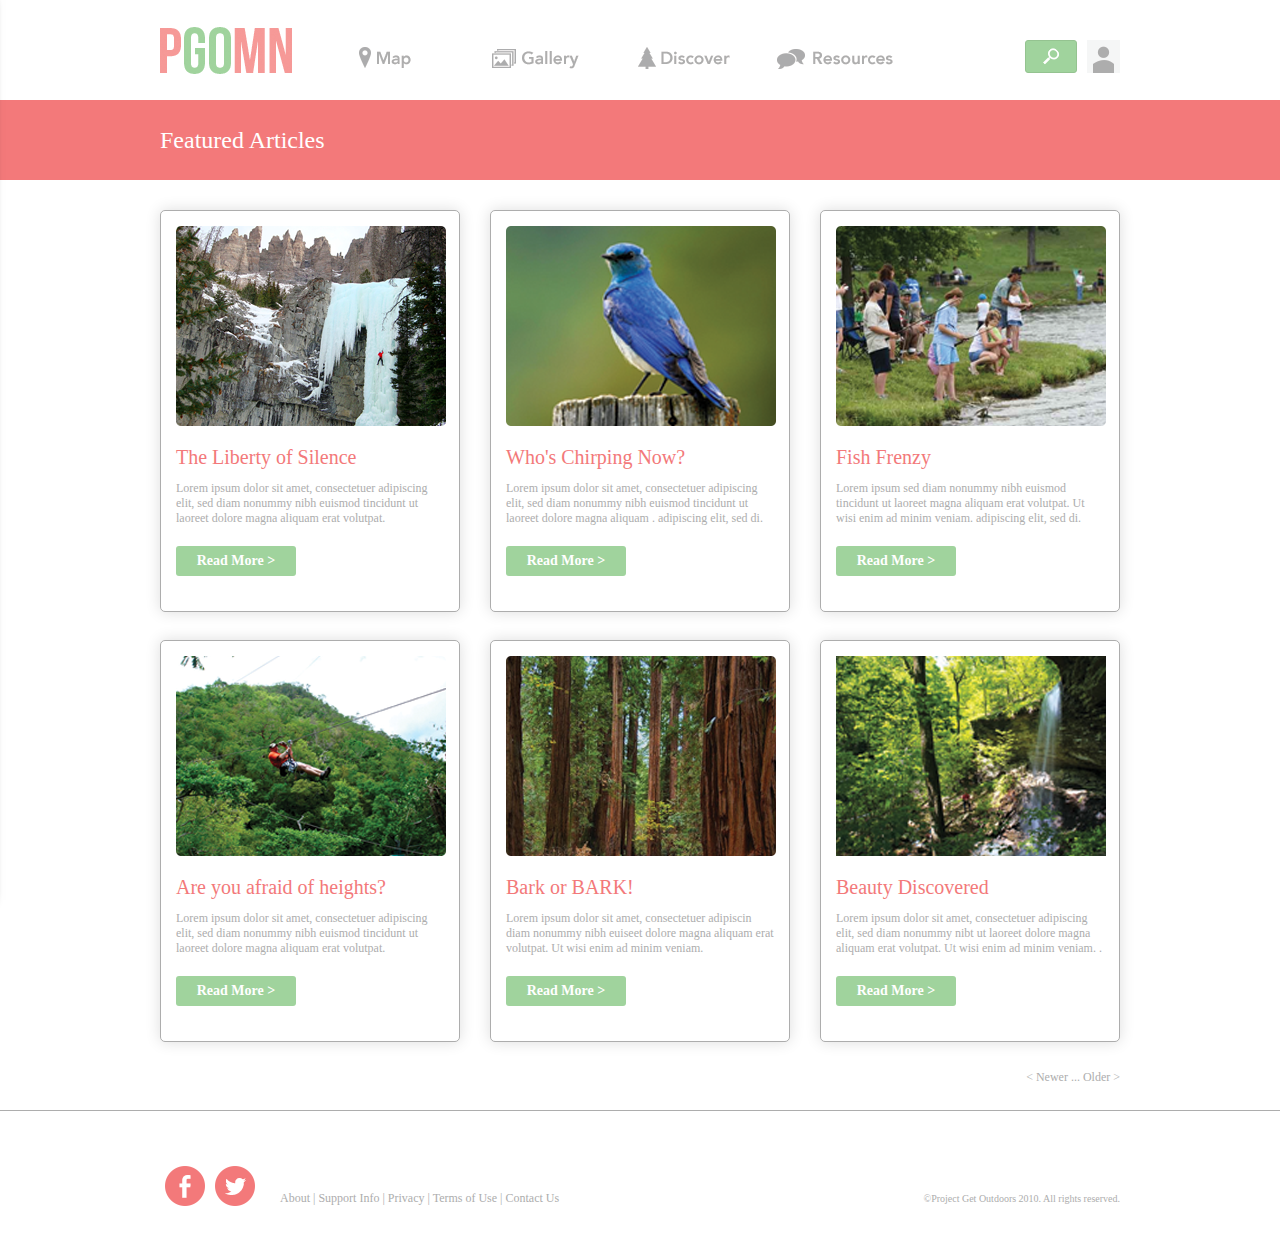
==== discover.html @ 33cde493 "first commit" ====
<!DOCTYPE html PUBLIC "-//W3C//DTD XHTML 1.0 Transitional//EN" "http://www.w3.org/TR/xhtml1/DTD/xhtml1-transitional.dtd">

<html xmlns="http://www.w3.org/1999/xhtml">
	<head>
		<meta http-equiv="Content-Type" content="text/html; charset=utf-8" />

		<meta http-equiv="X-UA-Compatible" content="IE=edge,chrome=1">

		<title>PGOMN</title>

		<link rel="icon" type="image/png" href="images/icon.png">

		<link href="css/style.css" rel="stylesheet" type="text/css" />

		<script type="text/javascript" src="js/jquery.js"></script>

		<script type="text/javascript" src="js/functions.js"></script>

		<meta name="viewport" content="width=device-width, initial-scale=1.0">

		<link rel="stylesheet" href="leaflet-0.6.4/leaflet.css" />

		<link rel="stylesheet" href="leaflet-0.6.4/leaflet.ie.css" />

		<script type="text/javascript" src="leaflet-0.6.4/leaflet.js"></script>

		<script type="text/javascript" src="leaflet-0.6.4/leaflet-src.js"></script>


		<style type="text/css">
			@import url("http://fast.fonts.net/lt/1.css?apiType=css&c=e355c861-01b1-495c-8036-0de559396265&fontids=721220,721238,721250");
			@font-face{
			font-family:"Avenir LT W01 35 Light";
			src:url("Fonts/721220/3511a780-31ca-4ee1-9083-89b1b7185748.eot?#iefix");
			src:url("Fonts/721220/3511a780-31ca-4ee1-9083-89b1b7185748.eot?#iefix") format("eot"),url("Fonts/721220/c4352a95-7a41-48c1-83ce-d8ffd2a3b118.woff") format("woff"),url("Fonts/721220/3e419b5b-c789-488d-84cf-a64009cc308e.ttf") format("truetype"),url("Fonts/721220/ca038835-1be3-4dc5-ba25-be1df6121499.svg#ca038835-1be3-4dc5-ba25-be1df6121499") format("svg");
					}
		</style>

	</head>

	<body>

		<div class="center">
			<div class="callout">
			</div>
			<div class="search-filter">
				<div class="filter-row">
					<a href="winter.html">
					<div class="filter-button">
						<img src="images/winter.png" />
					</div>
				</a>
					<div class="filter-button">
						<img src="images/parks.png" />
					</div>
					<div class="filter-button">
						<img src="images/fall.png" />
					</div>
					<div class="filter-button">
						<img src="images/animals.png" />
					</div>
					<div class="filter-button">
						<img src="images/city.png" />
					</div>
				</div>
				<div class="filter-row">
					<div class="filter-button">
						<img src="images/trees.png" />
					</div>
					<div class="filter-button">
						<img src="images/camping.png" />
					</div>
					<div class="filter-button">
						<img src="images/lakes.png" />
					</div>
					<div class="filter-button">
						<img src="images/free.png" />
					</div>
					<div class="filter-button">
						<img src="images/summer.png" />
					</div>
				</div>
			</div>
		</div>

		<div class="menu-panel">
			<div class="panel-top">
				<p style="float:left; font-size:20px; color: #f3797a;padding:25px 0 0 0;">Menu Options</p>
				<div class="menu" style="float: right;">
				</div>
			</div>	
			<div class="clear">
			</div>
			<div class="divide">
			</div>

			<div class="panel-search">
				<img src="images/panel-search.png" />
			</div>
			<div class="small-filter">
				<img src="images/small-filter.png" />
			</div>
			<div class="divide">
			</div>
				<a href="map.html">	
					<div class="panel-tab">
						<img src="images/panel-map.png" />
					</div>	
				</a>

			<div class="divide">
			</div>

				<a href="gallery.html">	
					<div class="panel-tab">
						<img src="images/panel-gallery.png" />
					</div>	
				</a>

			<div class="divide">
			</div>

				<a href="discover.html">	
					<div class="panel-tab">
						<img src="images/panel-discover.png" />
					</div>	
				</a>

			<div class="divide">
			</div>

				<a href="resources.html">	
					<div class="panel-tab">
						<img src="images/panel-resources.png" />
					</div>	
				</a>

			<div class="divide">
			</div>	
			
		</div>

		
		<div class="header">
			<div class="center">
				<div class="menu">
				</div>
				<a href="home.html">
					<div class="logo">
						<img src="images/logo.png" />
						
					</div>
					<div class="logo-small">
						<img src="images/logo-small.png" />
					</div>
				</a>	
				<div class="profile-small">
				</div>
				<a href="map.html">	
					<div class="map-tab">
						<img src="images/map_icon.png" />
					</div>	
				</a>	
				<a href="gallery.html">	
					<div class="gallery-tab">
						<img src="images/gallery_icon.png" />
					</div>
				</a>	
				<a href="discover.html">	
					<div class="discover-tab">
						<img src="images/discover_icon.png" />
					</div>
				</a>	
				<a href="resources.html">	
					<div class="resources-tab">
						<img src="images/resources_icon.png" />
					</div>
				</a>	
					<div class="profile">
					</div>

					<div class="search">
						<img src="images/search.png" />
					</div>
			</div>
		</div>

		<div class="divider">
		</div>	

		<div class="content">
			<div class="title">
					<div class="center">
						Featured Articles
					</div>
				</div>
			
			<div class="articles">
				<div class="center">
					<div class="tall-row">
						
						<div class="story">
							<div class="article-image">
								<img src="images/image-10.png" />
							</div>	
							<div class="clear">
							</div>
							<h3>The Liberty of Silence</h3>
							<p>Lorem ipsum dolor sit amet, consectetuer adipiscing elit, sed diam nonummy nibh euismod tincidunt ut laoreet dolore magna aliquam erat volutpat. </p>
							<a href="http://adventureblog.nationalgeographic.com/2013/10/01/navigations-the-liberty-of-silence/" target="_blank">
								<div class="read">
									Read More >
								</div>
							</a>
						</div>
						<div class="story-center">
							<div class="article-image">
								<img src="images/image-11.png" />
							</div>
							<div class="clear">
							</div>
							<h3>Who's Chirping Now?</h3>
							<p>Lorem ipsum dolor sit amet, consectetuer adipiscing elit, sed diam nonummy nibh euismod tincidunt ut laoreet dolore magna aliquam .
							adipiscing elit, sed di.</p>
							<div class="read">
								Read More >
							</div>
						</div>
						<div class="story">
							<div class="article-image">
								<img src="images/image-12.png" />
							</div>
							<div class="clear">
							</div>
							<h3>Fish Frenzy</h3>
							<p>Lorem ipsum sed diam nonummy nibh euismod tincidunt ut laoreet magna aliquam erat volutpat. Ut wisi enim ad minim veniam. adipiscing elit, sed di.</p>
							<div class="read">
								Read More >
							</div>
						</div>
					</div>
					<div class="tall-row">
						<div class="story">
							<div class="article-image">
								<img src="images/image-13.png" />
							</div>
							<div class="clear">
							</div>
							<h3>Are you afraid of heights?</h3>
							<p>Lorem ipsum dolor sit amet, consectetuer adipiscing elit, sed diam nonummy nibh euismod tincidunt ut laoreet dolore magna aliquam erat volutpat. </p>
							<div class="read">
								Read More >
							</div>
						</div>
						<div class="story-center">
							<div class="article-image">
								<img src="images/image-14.png" />
							</div>
							<div class="clear">
							</div>
							<h3>Bark or BARK!</h3>
							<p>Lorem ipsum dolor sit amet, consectetuer adipiscin diam nonummy nibh euiseet dolore magna aliquam erat volutpat. Ut wisi enim ad minim veniam.</p>
							<div class="read">
								Read More >
							</div>
						</div>
						<div class="story">
							<div class="article-image">
								<img src="images/image-15.png" />
							</div>
							<div class="clear">
							</div>
							<h3>Beauty Discovered</h3>
							<p>Lorem ipsum dolor sit amet, consectetuer adipiscing elit, sed diam nonummy nibt ut laoreet dolore magna aliquam erat volutpat. Ut wisi enim ad minim veniam. .</p>
							<div class="read">
								Read More >
							</div>
						</div>
					</div>
					<div class="next">
						< Newer ... Older >
					</div>
				</div>
			</div>	
		</div>

		<div class="divide">
		</div>

		<div class="footer">
			<div class="center">	
				<div class="footer-links">
					<div class="social">
						<div class="facebook">
							<img src="images/facebook.png" />
						</div>
						<div class="twitter">
							<img src="images/twitter.png" />
						</div>
					</div>
					<p>
					About  |  Support Info  |  Privacy |  Terms of Use  |  Contact Us
					</p>
				</div>
				<div class="copyright">
					<p>
					©Project Get Outdoors 2010. All rights reserved.
					</p>
				</div>
			</div>
		</div>
	</body>

</html>
---- css/style.css ----
html {}

body {
	margin: 0;
	font-family: 'Avenir';
}
h1 {
	font-size: 24px;
	color: #a0d39d;
	font-weight: lighter;
	line-height: 0;
}
h2 {
	height: 60px;
	font-size: 24px;
	font-weight: lighter;
	color: #fff;
	width: 100%;
	/*border-bottom: solid 1px #adadad;*/
	line-height: 60px;
	background-color: #f3797a;

}
h3 {
	height: 25px;
	font-size: 20px;
	font-weight: lighter;
	color: #f3797a;

}
p {
	font-size: 16px;
	color: #adadad;
	margin: -10px 0 0 0;
}
a {
	color: #a0d39d;
}
.center {
	width: 960px;
	height: auto;
	margin: auto;
}
.divide {
	height: 1px;
	width: auto;
	background-color: #adadad;
}
.clear {
	clear: both;
}
.title {
	height: 80px;
	width: 100%;
	background-color: #f3797a;
	font-size: 24px;
	font-weight: lighter;
	color: #fff;
	width: 100%;
	line-height: 80px;
	margin: 0 0 30px 0;
}
@media only screen and (min-width: 0px) and (max-width: 540px) {
	p {font-size: 12px;}
	h1 {font-size: 20px;}
	h2 {font-size: 20px; width: 100%;}
	.title {text-align: center;}
}

/* Enter */

#bg {
 
background: url("../images/enter.png");
background-attachment: fixed;
background-origin: initial;
background-clip: initial;
background-size: cover;
background-repeat:no-repeat;
background-position:100% 0;
position:relative;
min-height:1080px;
}
#bg-small {
 
background: url("../images/bg-small.png");
background-attachment: fixed;
background-origin: initial;
background-clip: initial;
background-size: cover;
background-repeat:no-repeat;
background-position:100% 0;
position:relative;
min-height:800px;
display: none;
}
.enter {
	height: 35px;
	width: 100px;
	position: fixed;
	font-style: "Avenir";
	color: #fff;
	font-size: 16px;
	margin: 250px 430px 0 425px;
	text-align: center;
	background-color: #adadad;
	border-radius: 3px;
	line-height: 35px;
	font-weight: bold;
	cursor: pointer;
	border: solid 1px #9b9b9b;
}
.enter:active {
	background-color: #9b9b9b;
}

@media only screen and (min-width: 0px) and (max-width: 540px) {
	#bg {display: none;}
	#bg-small {display: block; }
	.enter {margin: 250px 0 0 120px;}
}
/* Enter End */

/* Header */

.header {
	height: 100px;
	width: auto;
}

.logo {
	height: 100px;
	width: 150px;
	float: left;
	cursor: pointer;
}
.logo-small {
	height: 60px;
	width: 250px;
	float: left;
	display: none;
}
.map-tab {
	height: 100px;
	width: 150px;
	float: left;
	cursor: pointer;
}
.gallery-tab {
	height: 100px;
	width: 150px;
	float: left;
	cursor: pointer;
}
.discover-tab {
	height: 100px;
	width: 150px;
	float: left;
	cursor: pointer;
}
.resources-tab {
	height: 100px;
	width: 150px;
	float: left;
	cursor: pointer;
}
.search {
	height: 31px;
	width: 50px;
	float: right;
	cursor: pointer;
	background-color: #a0d39d;
	border-radius: 3px;
	margin: 40px 10px 0 0;
	border: solid 1px #94c390;
}
.profile {
	height: 60px;
	width: 33px;
	float: right;
	cursor: pointer;
	background-image: url('../images/profile.png');
	background-repeat: no-repeat;
	margin:  40px 0 0 0;
}
.profile-small {
	height: 60px;
	width: 50px;
	float: left;
	background-image: url('../images/profile-small.png');
	display: none;
	cursor: pointer;
}
.menu {
	width: 50px;
	height: 60px;
	float: left;
	display: none;
	background-image: url('../images/menu.png');
	cursor: pointer;
}
.menu-panel {
	width: 300px;
	height: 100%;
	position: fixed;
	background-color: #fff;
	border-right: solid 1px #adadad;
	box-shadow: -2px 0px 10px #000;
	margin: 0 0 0 -308px;
	z-index: 2000;
}
.panel-top {
	height: 60px;
	width: auto;
	padding: 0 0 0 20px;
}
.panel-tab {
	height: 60px;
	width:300px;
	cursor: pointer;
}
.small-filter {
	height: 400px;
	width: 300px;
	display: none;
}
.panel-search {
	cursor: pointer;
}
@media only screen and (min-width: 0px) and (max-width: 540px) {
	.center {width: 350px;}
	.header {height: 60px;width: auto;}
	.logo {display: none;}
	.logo-small {display: block;}
	.map-tab {display: none;}
	.gallery-tab {display: none;}
	.discover-tab {display: none;}
	.resources-tab {display: none;}
	.search {display: none;}
	.profile{display: none;}
	.menu {display: block;}
	.profile-small {display: block;}


}

/* Header End */

/* Content */

.content {
	height: auto;
	width: auto;

}


/* Content End */

/* Footer */

.footer {
	height: 75px;
	width: auto;
	padding: 50px 0 0 0;
}
.footer-links {
	height: 50px;
	width: 480px;
	line-height: 75px;
	float: left;
}
.copyright {
	height: 50px;
	width: 480px;
	line-height: 75px;
	float: right;
	text-align: right;
}
.copyright p {
	font-size: 10px;
	margin:0;
}
.footer-links p {
	font-size: 12px;
	margin: 0;
}
.social {
	height: 50px;
	width: 100px;
	margin: 0 20px 20px 0;
	float: left;
}
.facebook {
	height: 50px;
	width: 50px;
	float: left;
	cursor: pointer;
}
.twitter {
	height: 50px;
	width: 50px;
	float: left;
	cursor: pointer;
}

@media only screen and (min-width: 0px) and (max-width: 540px) {
	.footer {width: auto;height: 50px;padding: 25px;}
	.social {display:none;}
	.footer-links p {text-align: center; width: 350px;}
	.footer-links {height: 25px;line-height: 25px;}
	.copyright {width: 350px; text-align: center; height: 25px; line-height: 25px;}

}


/* Footer End */


/* Home Page */

.banner {
	height: 400px;
	width: auto;
	background-color: #f3797a;
}

.welcome {
	height: 100px;
	width: 960px;
	color: #ffffff;
	line-height: 120px;
	font-size: 40px;
	font-weight: lighter;
}
.welcome-small {
	height: 100px;
	width: auto;
	color: #ffffff;
	font-size: 40px;
	font-weight: lighter;
	display: none;
	padding: 20px 0 0 0;
}
.info-graphic {
	height: 300px;
	width: 960px;
}
.about-us {
	height: 350px;
	width: auto;
	padding: 60px 0 0 0;
}
.about {
	height: 350px;
	width: 460px;
}
.left {
	width: 460px;
	float: left;
	height: auto;
	margin: 0 20px 0 0;
}
.right {
	width: 460px;
	float: left;
	height: auto;
	margin: 0 0 0 20px;
}
.home-image {
	height: 300px;
	width: 400px;
	margin: 30px 0px 0 30px;
	background-color: #555555;
	border-radius: 5px;
	float: right;
}
.mission {
	height: 300px;
	width: auto;
}
.mission-info {
	height: 320px;
	width: 460px;
	padding: 60px 0 0 80px;
}
.mission-info-left {
	height: 60px;
	width: 460px;
	display: none;
}
.hill {
	height: 300px;
	width: 460px;
	float: left;
}
.vision {
	width: auto;
	height: 600px;
	background-color: #a0d39d;
}
.vision h1 {
	color: #fff;
}
.vision p {
	color: #fff;
}
.quotes {
	height: 250px;
	width: 410px;
	padding: 48px 0 0 28px
}

@media only screen and (min-width: 0px) and (max-width: 540px) {
	.banner {width: auto; height: 160px;}
	.welcome {display: none;}
	.welcome-small {display: block;}
	.info-graphic {display: none;}
	.about {width: 325px;height: 230px;}
	.left {width: auto;}
	.about-us {padding: 30px 0 0 0;height: 250px}
	.home-image {display: none;}
	.right {display: none;}
	.hill {margin: 0 0 0 -50px;}
	.vision {height: 400px;}
	.mission-info {display: none;}
	.mission-info-left {display: block;}
}

/* Home Page End */


/* Gallery Page */

.row {
	height: 200px;
	width: 960px;
	margin: 30px 0 30px 0;
}
.image-one {
	height: 200px;
	width: 300px;
	float: left;
	cursor: pointer;
	background-image: url('../images/image-1.png');
}
.image-one:hover {
	background-image: url('../images/image-1-hover.png');
}
.image {
	height: 200px;
	width: 300px;
	float: left;
	cursor: pointer;
	background-color: #d4e9f4;
	border-radius: 5px;
}
.image img:hover {
	opacity: .2;
}
.image-center {
	height: 200px;
	width: 300px;
	float: left;
	margin: 0 30px 0 30px;
	cursor: pointer;
}
.image-center:hover {
	opacity: .2;
}
.next {
	height: 50px;
	width: 960px;
	text-align: right;
	font-size: 12px;
	color: #adadad;
	cursor: pointer;
}
.upload {
	height: 31px;
	width: 50px;
	cursor: pointer;
	background-color: #adadad;
	border-radius: 3px;
	margin: 10px 0px 0 0;
	border: solid 1px #9b9b9b;
}
.big-space {
	height: 300px;
	width: auto;
	display: none;
}

@media only screen and (min-width: 0px) and (max-width: 540px) {
	.row {width: auto; height: 600px; margin: 0 0 0 25px;}
	.image {margin: 0 0 30px 0;}
	.image-center {margin: 0 0 30px 0;}
	.image-one {margin: 0 0 30px 0;}
	h2 {width: 350px;}
	.big-space {display: block;}
	.next {display: none;}
	.upload {margin: 0 0 30px 25px;}
	
}

/* End Gallery Page*/

/* Map page */

.map-page {
	height: 700px;
	width:auto;
}
.view {
	height: 500px;
	width: 628px;
	border: solid 1px #adadad;
	float: left;
	border-radius: 5px;
}
.map-column {
	height: 440px;
	width: 260px;
	margin: 0px 30px 0 0;
	float: left;
	padding: 30px 15px;
	border: 1px solid #adadad;
	background: white;
	box-shadow: 0 0 15px #ddd;
	-moz-box-shadow: 0 0 15px #ddd;
	-webkit-box-shadow: 0 0 15px #ddd;
	border-radius: 5px;
}
.small-map-column {
	height: 440px;
	width: 260px;
	margin: 0 0 30px 0;
	float: left;
	padding: 20px 0 0 0;
	display: none;
}
.text {
	height: 25px;
	width: 185px;
	border-radius: 3px;
	background-color: #fff;
	border: solid 1px #adadad;
	float: left;
	padding: 0 0 0 10px;
	color: #adadad;
	font-size: 14px;
	margin: 20px 0 20px 0;
}

.go {
	height: 25px;
	width: 50px;
	background-color: #a0d39d;
	border: solid 1px #94c390;
	text-align: center;
	line-height: 26px;
	color: #fff;
	float: left;
	margin: 20px 0 0 5px;
	border-radius: 3px;
	font-size: 12px;
	font-weight: bold;
	cursor: pointer;

}
.marker {
	height: 30px;
	width: 30px;
	float: left;
	background-image: url('../images/marker.png');
}
.places {
	height: 30px;
	width: 200px;
	float: left;
	line-height: 30px;
	font-size: 12px;
	color: #adadad;

}
.thumbnail {
	height: 50px;
	width: 50px;
	float: left;
	margin: 5px 5px 0 0;
	cursor: pointer;
	line-height: 15px;
	font-weight: bold;
	text-align: center;

}

@media only screen and (min-width: 0px) and (max-width: 540px) {
	.view {width: 350px;border-radius: 0px; height: 400px;}
	.map-column {display: none;}
	.small-map-column {display: block;}
}
.location {
	height: auto;
	width: 230px;
}

/* Map Page End */

/* Discover Page */


.articles {
	height: 900px;
	width: auto;
}
.tall-row {
	height: 400px;
	width: 960px;
	margin: 30px 0 30px 0;
}
.story {
	height: 370px;
	width: 268px;
	background-color: #666;
	float: left;
	padding: 15px 15px;
	border: 1px solid #adadad;
	background: white;
	box-shadow: 0 0 15px #ddd;
	-moz-box-shadow: 0 0 15px #ddd;
	-webkit-box-shadow: 0 0 15px #ddd;
	border-radius: 5px;

}
.story p {
	font-size: 12px;
}
.story-center {
	height: 370px;
	width: 268px;
	background-color: #666;
	float: left;
	margin: 0 30px 0 30px;
	padding: 15px 15px;
	border: 1px solid #adadad;
	background: white;
	box-shadow: 0 0 15px #ddd;
	-moz-box-shadow: 0 0 15px #ddd;
	-webkit-box-shadow: 0 0 15px #ddd;
	border-radius: 5px;

}
.story-center p {
	font-size: 12px;
}
.article-image {
	height: 200px;
	width: 270px;
	float: left;
	border-radius: 5px;
	background-color: #444;
}
.read {
	height: 30px;
	width: 120px;
	float: left;
	background-color: #a0d39d;
	border-radius: 3px;
	color: #ffffff;
	font-weight: bold;
	font-size: 14px;
	margin: 20px 0 0 0;
	text-align: center;
	line-height: 30px;
	cursor: pointer;
}

@media only screen and (min-width: 0px) and (max-width: 540px) {
	.tall-row {width: auto; margin:0 0 30px 25px; height:1200px;  }
	.story { margin: 0 0 30px 0;}
	.story-center { margin: 0 0 30px 0;}
	.articles {height: 2600px; margin: 0 0 30px 0;}
}
/* Discover Page End */

/* Resources Page */

.source-column {
	height: 100%;
	width: 200px;
	margin: 0px 30px 0 0;
	float: left;
	padding: 30px 45px;
	border: 1px solid #adadad;
	background: white;
	box-shadow: 0 0 15px #ddd;
	-moz-box-shadow: 0 0 15px #ddd;
	-webkit-box-shadow: 0 0 15px #ddd;
	border-radius: 5px;
	font-size: 12px;
	color: #adadad;
}
.resources {
	height: 800px;
	width: auto;
}
.news {
	height: 15px;
	width: 200px;
	float: left;
	cursor: pointer;
}
.news-links {
	height: auto;
	width: 180px;
	float: left;
	padding: 0 0 0 20px;
	cursor: pointer;
	display: none;
}
.donations {
	height: 15px;
	width: 200px;
	float: left;
	cursor: pointer;
}
.donations-links {
	height: auto;
	width: 180px;
	float: left;
	padding: 0 0 0 20px;
	cursor: pointer;
	display: none;
}
.reports {
	height: 15px;
	width: 200px;
	float: left;
	cursor: pointer;
	font-size: 12px;
	color: #adadad;
}
.reports-links {
	height: auto;
	width: 180px;
	float: left;
	padding: 0 0 0 20px;
	cursor: pointer;
	display: none;
	font-size: 12px;
	color: #adadad;
}
.question {
	height: 25px;
	width: 600px;
	cursor: pointer;
}
.faq {
	height: auto;
	width: 600px;
	float: left;
	margin: -15px 0 0 0;
}
.faq p {
	font-size: 12px;
	color: #adadad;
}
.answer {
	width: 480px;
	height: auto;
	padding: 20px 0 0 0px;
	display: none;
}
.outdoors {}
.volunteer {}
.clubs {}
.border {
	height: 1px;
	width: 600px;
	background-color: #adadad;
}
.comments {
	height: auto;
	width: 600px;
	float: left;
	margin: 50px 0 50px 0;

}
.space {
	height: 20px;
	width: auto;
	display: none;
}
.submit {
	height: 35px;
	width: 100px;
	float: left;
	background-color: #a0d39d;
	text-align: 35px;
	border: solid 1px #94c390;
	color: #fff;
	font-weight: bold;
	margin: 10px 0 0 0;
	text-align: center;
	line-height: 35px;
	cursor: pointer;

}
@media only screen and (min-width: 0px) and (max-width: 540px) {
	.source-column{ display: none;}
	.faq {width: auto;}
	.question {width: 300px;}
	.question h3 {font-size: 14px;}
	.answer {width: 300px;}
	.space {display: block;}
}
/* Resources Page End */

/* Overlays */

.callout {
	height: 280px;
	width: 260px;
	position: absolute;
	background-image: url('../images/callout.png');
	margin: 72px 0 0 716px;
	display: none;
	z-index: 500;
}
.search-filter {
	height: 240px;
	width: 800px;
	position: fixed;
	background-image: url('../images/search-filter.png');
	margin: 70px 0 0 2px;
	padding: 80px;
	display: none;
	z-index: 2000;
}
.filter-row {
	height: 100px;
	width: 800px;
	padding: 10px 0;

}
.filter-button {
	height: 100px;
	width: auto;
	float: left;
	color: #fff;
	font-size: 16px;
	margin: 0 5px 0 5px;
	padding: 0 2.5px 0 2.5px;
	text-align: center;
	line-height: 100px;
	cursor: pointer;
	border-radius: 5px;
}
.filter-button:hover {
	opacity: .5;
}


@media only screen and (min-width: 0px) and (max-width: 540px) {
	.callout {
		margin: 47px 0 0 107px;
	}
}

/* End Overlays */
---- leaflet-0.6.4/leaflet.css ----
/* required styles */

.leaflet-map-pane,
.leaflet-tile,
.leaflet-marker-icon,
.leaflet-marker-shadow,
.leaflet-tile-pane,
.leaflet-tile-container,
.leaflet-overlay-pane,
.leaflet-shadow-pane,
.leaflet-marker-pane,
.leaflet-popup-pane,
.leaflet-overlay-pane svg,
.leaflet-zoom-box,
.leaflet-image-layer,
.leaflet-layer {
	position: absolute;
	left: 0;
	top: 0;
	}
.leaflet-container {
	overflow: hidden;
	-ms-touch-action: none;
	}
.leaflet-tile,
.leaflet-marker-icon,
.leaflet-marker-shadow {
	-webkit-user-select: none;
	   -moz-user-select: none;
	        user-select: none;
	-webkit-user-drag: none;
	}
.leaflet-marker-icon,
.leaflet-marker-shadow {
	display: block;
	}
/* map is broken in FF if you have max-width: 100% on tiles */
.leaflet-container img {
	max-width: none !important;
	}
/* stupid Android 2 doesn't understand "max-width: none" properly */
.leaflet-container img.leaflet-image-layer {
	max-width: 15000px !important;
	}
.leaflet-tile {
	filter: inherit;
	visibility: hidden;
	}
.leaflet-tile-loaded {
	visibility: inherit;
	}
.leaflet-zoom-box {
	width: 0;
	height: 0;
	}
/* workaround for https://bugzilla.mozilla.org/show_bug.cgi?id=888319 */
.leaflet-overlay-pane svg {
	-moz-user-select: none;
	}

.leaflet-tile-pane    { z-index: 2; }
.leaflet-objects-pane { z-index: 3; }
.leaflet-overlay-pane { z-index: 4; }
.leaflet-shadow-pane  { z-index: 5; }
.leaflet-marker-pane  { z-index: 6; }
.leaflet-popup-pane   { z-index: 7; }


/* control positioning */

.leaflet-control {
	position: relative;
	z-index: 7;
	pointer-events: auto;
	}
.leaflet-top,
.leaflet-bottom {
	position: absolute;
	z-index: 1000;
	pointer-events: none;
	}
.leaflet-top {
	top: 0;
	}
.leaflet-right {
	right: 0;
	}
.leaflet-bottom {
	bottom: 0;
	}
.leaflet-left {
	left: 0;
	}
.leaflet-control {
	float: left;
	clear: both;
	}
.leaflet-right .leaflet-control {
	float: right;
	}
.leaflet-top .leaflet-control {
	margin-top: 10px;
	}
.leaflet-bottom .leaflet-control {
	margin-bottom: 10px;
	}
.leaflet-left .leaflet-control {
	margin-left: 10px;
	}
.leaflet-right .leaflet-control {
	margin-right: 10px;
	}


/* zoom and fade animations */

.leaflet-fade-anim .leaflet-tile,
.leaflet-fade-anim .leaflet-popup {
	opacity: 0;
	-webkit-transition: opacity 0.2s linear;
	   -moz-transition: opacity 0.2s linear;
	     -o-transition: opacity 0.2s linear;
	        transition: opacity 0.2s linear;
	}
.leaflet-fade-anim .leaflet-tile-loaded,
.leaflet-fade-anim .leaflet-map-pane .leaflet-popup {
	opacity: 1;
	}

.leaflet-zoom-anim .leaflet-zoom-animated {
	-webkit-transition: -webkit-transform 0.25s cubic-bezier(0,0,0.25,1);
	   -moz-transition:    -moz-transform 0.25s cubic-bezier(0,0,0.25,1);
	     -o-transition:      -o-transform 0.25s cubic-bezier(0,0,0.25,1);
	        transition:         transform 0.25s cubic-bezier(0,0,0.25,1);
	}
.leaflet-zoom-anim .leaflet-tile,
.leaflet-pan-anim .leaflet-tile,
.leaflet-touching .leaflet-zoom-animated {
	-webkit-transition: none;
	   -moz-transition: none;
	     -o-transition: none;
	        transition: none;
	}

.leaflet-zoom-anim .leaflet-zoom-hide {
	visibility: hidden;
	}


/* cursors */

.leaflet-clickable {
	cursor: pointer;
	}
.leaflet-container {
	cursor: -webkit-grab;
	cursor:    -moz-grab;
	}
.leaflet-popup-pane,
.leaflet-control {
	cursor: auto;
	}
.leaflet-dragging,
.leaflet-dragging .leaflet-clickable,
.leaflet-dragging .leaflet-container {
	cursor: move;
	cursor: -webkit-grabbing;
	cursor:    -moz-grabbing;
	}


/* visual tweaks */

.leaflet-container {
	background: #ddd;
	outline: 0;
	}
.leaflet-container a {
	color: #0078A8;
	}
.leaflet-container a.leaflet-active {
	outline: 2px solid orange;
	}
.leaflet-zoom-box {
	border: 2px dotted #05f;
	background: white;
	opacity: 0.5;
	}


/* general typography */
.leaflet-container {
	font: 12px/1.5 "Helvetica Neue", Arial, Helvetica, sans-serif;
	}


/* general toolbar styles */

.leaflet-bar {
	box-shadow: 0 1px 7px rgba(0,0,0,0.65);
	-webkit-border-radius: 4px;
	        border-radius: 4px;
	}
.leaflet-bar a, .leaflet-bar a:hover {
	background-color: #fff;
	border-bottom: 1px solid #ccc;
	width: 26px;
	height: 26px;
	line-height: 26px;
	display: block;
	text-align: center;
	text-decoration: none;
	color: black;
	}
.leaflet-bar a,
.leaflet-control-layers-toggle {
	background-position: 50% 50%;
	background-repeat: no-repeat;
	display: block;
	}
.leaflet-bar a:hover {
	background-color: #f4f4f4;
	}
.leaflet-bar a:first-child {
	-webkit-border-top-left-radius: 4px;
	        border-top-left-radius: 4px;
	-webkit-border-top-right-radius: 4px;
	        border-top-right-radius: 4px;
	}
.leaflet-bar a:last-child {
	-webkit-border-bottom-left-radius: 4px;
	        border-bottom-left-radius: 4px;
	-webkit-border-bottom-right-radius: 4px;
	        border-bottom-right-radius: 4px;
	border-bottom: none;
	}
.leaflet-bar a.leaflet-disabled {
	cursor: default;
	background-color: #f4f4f4;
	color: #bbb;
	}

.leaflet-touch .leaflet-bar {
	-webkit-border-radius: 10px;
	        border-radius: 10px;
	}
.leaflet-touch .leaflet-bar a {
	width: 30px;
	height: 30px;
	}
.leaflet-touch .leaflet-bar a:first-child {
	-webkit-border-top-left-radius: 7px;
	        border-top-left-radius: 7px;
	-webkit-border-top-right-radius: 7px;
	        border-top-right-radius: 7px;
	}
.leaflet-touch .leaflet-bar a:last-child {
	-webkit-border-bottom-left-radius: 7px;
	        border-bottom-left-radius: 7px;
	-webkit-border-bottom-right-radius: 7px;
	        border-bottom-right-radius: 7px;
	border-bottom: none;
	}


/* zoom control */

.leaflet-control-zoom-in {
	font: bold 18px 'Lucida Console', Monaco, monospace;
	}
.leaflet-control-zoom-out {
	font: bold 22px 'Lucida Console', Monaco, monospace;
	}

.leaflet-touch .leaflet-control-zoom-in {
	font-size: 22px;
	line-height: 30px;
	}
.leaflet-touch .leaflet-control-zoom-out {
	font-size: 28px;
	line-height: 30px;
	}


/* layers control */

.leaflet-control-layers {
	box-shadow: 0 1px 7px rgba(0,0,0,0.4);
	background: #f8f8f9;
	-webkit-border-radius: 5px;
	        border-radius: 5px;
	}
.leaflet-control-layers-toggle {
	background-image: url(images/layers.png);
	width: 36px;
	height: 36px;
	}
.leaflet-retina .leaflet-control-layers-toggle {
	background-image: url(images/layers-2x.png);
	background-size: 26px 26px;
	}
.leaflet-touch .leaflet-control-layers-toggle {
	width: 44px;
	height: 44px;
	}
.leaflet-control-layers .leaflet-control-layers-list,
.leaflet-control-layers-expanded .leaflet-control-layers-toggle {
	display: none;
	}
.leaflet-control-layers-expanded .leaflet-control-layers-list {
	display: block;
	position: relative;
	}
.leaflet-control-layers-expanded {
	padding: 6px 10px 6px 6px;
	color: #333;
	background: #fff;
	}
.leaflet-control-layers-selector {
	margin-top: 2px;
	position: relative;
	top: 1px;
	}
.leaflet-control-layers label {
	display: block;
	}
.leaflet-control-layers-separator {
	height: 0;
	border-top: 1px solid #ddd;
	margin: 5px -10px 5px -6px;
	}


/* attribution and scale controls */

.leaflet-container .leaflet-control-attribution {
	background-color: rgba(255, 255, 255, 0.7);
	box-shadow: 0 0 5px #bbb;
	margin: 0;
	}
.leaflet-control-attribution,
.leaflet-control-scale-line {
	padding: 0 5px;
	color: #333;
	}
.leaflet-container .leaflet-control-attribution,
.leaflet-container .leaflet-control-scale {
	font-size: 11px;
	}
.leaflet-left .leaflet-control-scale {
	margin-left: 5px;
	}
.leaflet-bottom .leaflet-control-scale {
	margin-bottom: 5px;
	}
.leaflet-control-scale-line {
	border: 2px solid #777;
	border-top: none;
	color: black;
	line-height: 1.1;
	padding: 2px 5px 1px;
	font-size: 11px;
	text-shadow: 1px 1px 1px #fff;
	background-color: rgba(255, 255, 255, 0.5);
	box-shadow: 0 -1px 5px rgba(0, 0, 0, 0.2);
	white-space: nowrap;
	overflow: hidden;
	}
.leaflet-control-scale-line:not(:first-child) {
	border-top: 2px solid #777;
	border-bottom: none;
	margin-top: -2px;
	box-shadow: 0 2px 5px rgba(0, 0, 0, 0.2);
	}
.leaflet-control-scale-line:not(:first-child):not(:last-child) {
	border-bottom: 2px solid #777;
	}

.leaflet-touch .leaflet-control-attribution,
.leaflet-touch .leaflet-control-layers,
.leaflet-touch .leaflet-bar {
	box-shadow: none;
	}
.leaflet-touch .leaflet-control-layers,
.leaflet-touch .leaflet-bar {
	border: 4px solid rgba(0,0,0,0.3);
	}


/* popup */

.leaflet-popup {
	position: absolute;
	text-align: center;
	}
.leaflet-popup-content-wrapper {
	padding: 1px;
	text-align: left;
	-webkit-border-radius: 12px;
	        border-radius: 12px;
	}
.leaflet-popup-content {
	margin: 13px 19px;
	line-height: 1.4;
	}
.leaflet-popup-content p {
	margin: 18px 0;
	}
.leaflet-popup-tip-container {
	margin: 0 auto;
	width: 40px;
	height: 20px;
	position: relative;
	overflow: hidden;
	}
.leaflet-popup-tip {
	width: 17px;
	height: 17px;
	padding: 1px;

	margin: -10px auto 0;

	-webkit-transform: rotate(45deg);
	   -moz-transform: rotate(45deg);
	    -ms-transform: rotate(45deg);
	     -o-transform: rotate(45deg);
	        transform: rotate(45deg);
	}
.leaflet-popup-content-wrapper, .leaflet-popup-tip {
	background: white;

	box-shadow: 0 3px 14px rgba(0,0,0,0.4);
	}
.leaflet-container a.leaflet-popup-close-button {
	position: absolute;
	top: 0;
	right: 0;
	padding: 4px 4px 0 0;
	text-align: center;
	width: 18px;
	height: 14px;
	font: 16px/14px Tahoma, Verdana, sans-serif;
	color: #c3c3c3;
	text-decoration: none;
	font-weight: bold;
	background: transparent;
	}
.leaflet-container a.leaflet-popup-close-button:hover {
	color: #999;
	}
.leaflet-popup-scrolled {
	overflow: auto;
	border-bottom: 1px solid #ddd;
	border-top: 1px solid #ddd;
	}


/* div icon */

.leaflet-div-icon {
	background: #fff;
	border: 1px solid #666;
	}
.leaflet-editing-icon {
	-webkit-border-radius: 2px;
	        border-radius: 2px;
	}
---- leaflet-0.6.4/leaflet.ie.css ----
.leaflet-vml-shape {
	width: 1px;
	height: 1px;
	}
.lvml {
	behavior: url(#default#VML);
	display: inline-block;
	position: absolute;
	}

.leaflet-control {
	display: inline;
	}

.leaflet-popup-tip {
	width: 21px;
	_width: 27px;
	margin: 0 auto;
	_margin-top: -3px;

	filter: progid:DXImageTransform.Microsoft.Matrix(M11=0.70710678, M12=0.70710678, M21=-0.70710678, M22=0.70710678);
	-ms-filter: "progid:DXImageTransform.Microsoft.Matrix(M11=0.70710678, M12=0.70710678, M21=-0.70710678, M22=0.70710678)";
	}
.leaflet-popup-tip-container {
	margin-top: -1px;
	}
.leaflet-popup-content-wrapper, .leaflet-popup-tip {
	border: 1px solid #999;
	}
.leaflet-popup-content-wrapper {
	zoom: 1;
	}

.leaflet-control-zoom,
.leaflet-control-layers {
	border: 3px solid #999;
	}
.leaflet-control-layers-toggle {
	}
.leaflet-control-attribution,
.leaflet-control-layers,
.leaflet-control-scale-line {
	background: white;
	}
.leaflet-zoom-box {
	filter: alpha(opacity=50);
	}
.leaflet-control-attribution {
	border-top: 1px solid #bbb;
	border-left: 1px solid #bbb;
	}
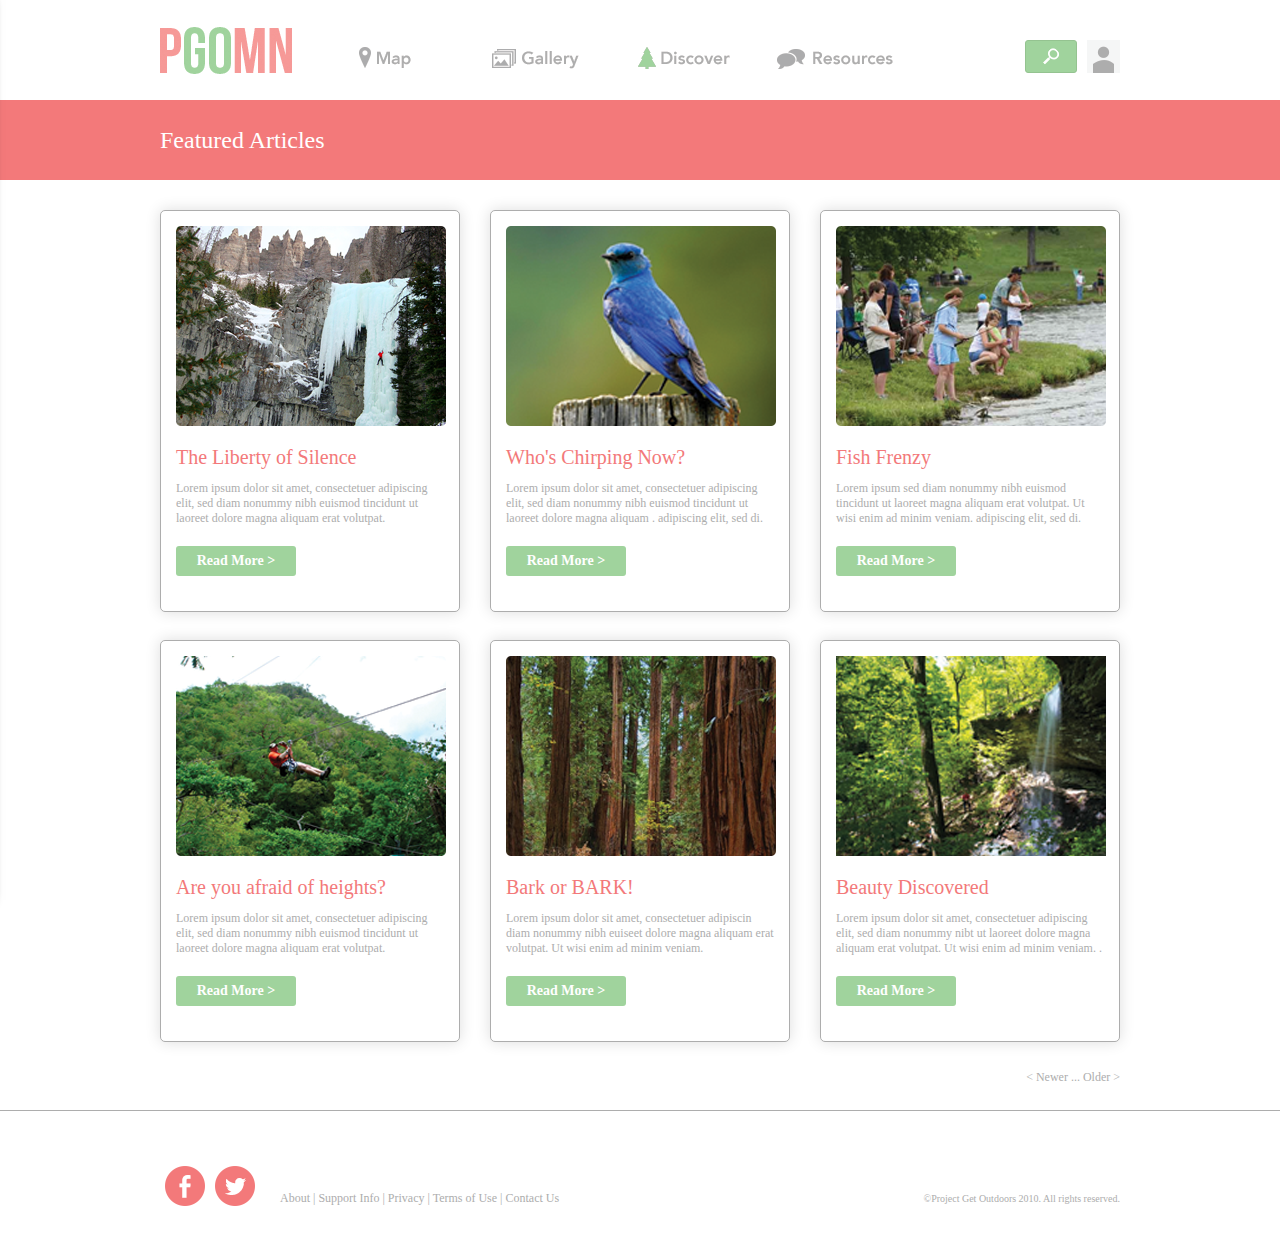
==== commit 65074b87: "tab fix" ====
--- a/discover.html
+++ b/discover.html
@@ -168,7 +168,7 @@
 				</a>	
 				<a href="discover.html">	
 					<div class="discover-tab">
-						<img src="images/discover_icon.png" />
+						<img src="images/discover_icon_active.png" />
 					</div>
 				</a>	
 				<a href="resources.html">	
